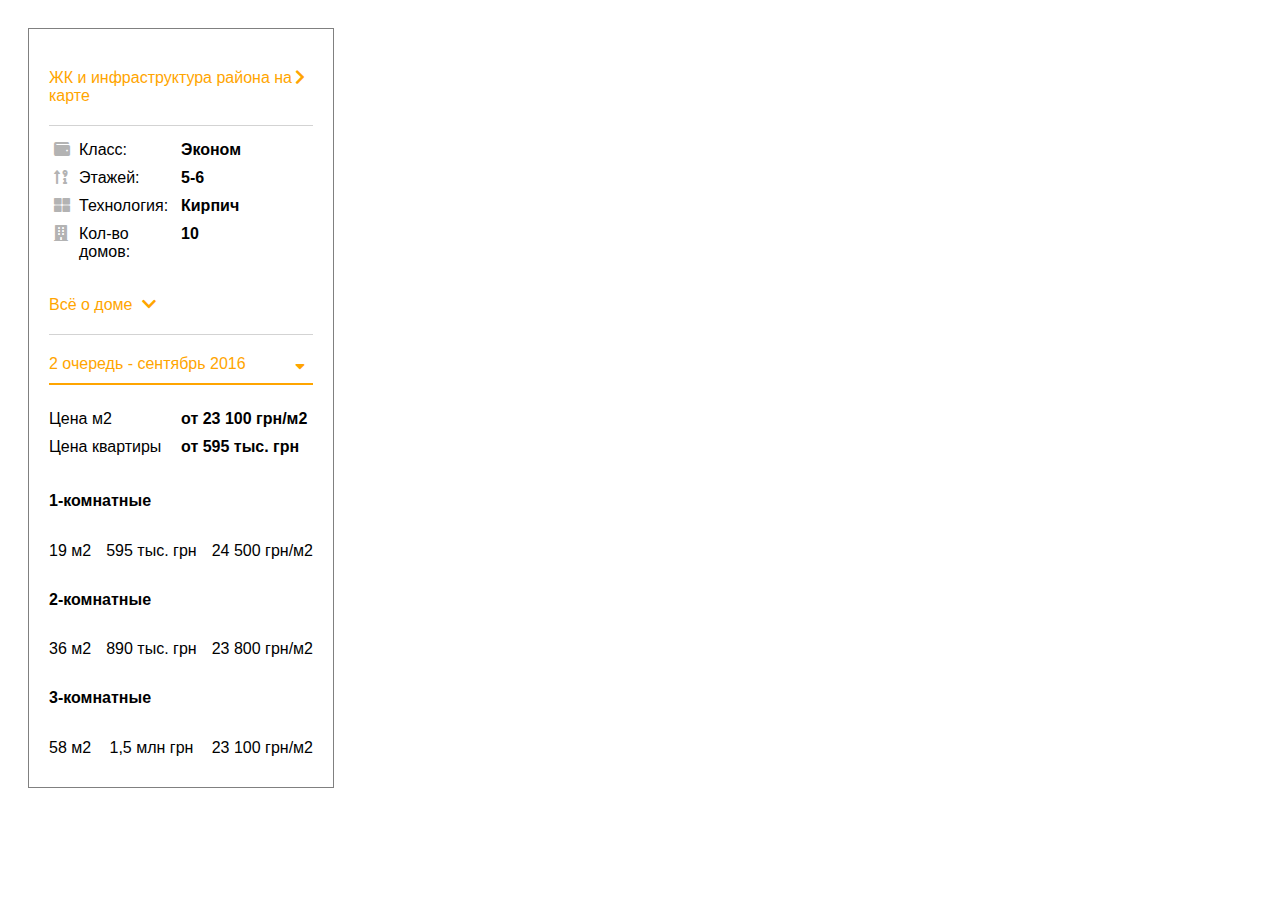
==== homework_009/page1.html @ 6793058f "add homework 009" ====
<!DOCTYPE html>
<html>
<head>
	<title>Title</title>
	<link rel="stylesheet" type="text/css" href="./page1.css">
	<link href="./ico/css/brands.css" rel="stylesheet">
	<link href="./ico/css/solid.css" rel="stylesheet">
</head>
<body>
<div class="flex-container">
	<div class="block-1">
		<div class="show-on-map show-more"><a href="#" class="links">ЖК и инфраструктура района на карте<a></div>
		<div class="flex-container">
			<div class="col col-1">
				<div class="row cls">Класс:</div>
				<div class="row floors">Этажей:</div>
				<div class="row technology">Технология:</div>
				<div class="row n-houses">Кол-во домов:</div>
			</div>
			<div class="col col-2">
				<div class="row">Эконом</div>
				<div class="row">5-6</div>
				<div class="row">Кирпич</div>
				<div class="row">10</div>
			</div>
		</div>
		<div class="about show-more"><a href="#" class="links">Всё о доме<a></div>
		<div class="queue show-more"><a href="#" class="links">2 очередь - сентябрь 2016<a></div>
		<div class="flex-container queue-info">
			<div class="col col-1">
				<div class="row">Цена м2</div>
				<div class="row">Цена квартиры</div>
			</div>
			<div class="col col-2">
				<div class="row">от 23 100 грн/м2</div>
				<div class="row">от 595 тыс. грн</div>
			</div>
		</div>
		<h4>1-комнатные</h4>
		<div class="flex-container flats">
			<div>19 м2</div>
			<div>595 тыс. грн</div>
			<div>24 500 грн/м2</div>
		</div>
		<h4>2-комнатные</h4>
		<div class="flex-container flats">
			<div>36 м2</div>
			<div>890 тыс. грн</div>
			<div>23 800 грн/м2</div>
		</div>
		<h4>3-комнатные</h4>
		<div class="flex-container flats">
			<div>58 м2</div>
			<div>1,5 млн грн</div>
			<div>23 100 грн/м2</div>
		</div>
	</div>
</div>
</body>
</html>
---- homework_009/page1.css ----
* {
	box-sizing: border-box;
	font-family: sans-serif;
}

.links {
	color: orange;
	text-decoration: none;
}

.flex-container {
	display: flex;
	padding: 20px;
}

.block-1 {
	width: 25%;
	padding: 20px;
	border: 1px solid gray;
}

.show-more {
	position: relative;
	padding: 20px 0;
	border-bottom: 1px solid lightgray;
}

.show-more .links {
	display: block;
}

.block-1 .show-on-map .links::after {
	content: '\f054';
	font-family: "Font Awesome 5 Free";
	position: absolute;
	top: 20px;
	right: 8px;
	font-weight: bold;
	color: orange;
}

.block-1 .flex-container {
	display: flex;
	flex-direction: row;
	justify-content: flex-start;
	padding: 10px 0;
}

.block-1 .flex-container .col {
	width: 50%;
}

.col .row {
	padding: 5px 0;
	position: relative;
}

.col-1 .row {
	padding-left: 30px;
}

.col-1 .cls::before {
	content: '\f555';
	font-family: "Font Awesome 5 Free";
	color: #b3b3b3;
	position: absolute;
	top: 5px;
	left: 5px;
}

.col-1 .floors::before {
	content: '\f887';
	font-family: "Font Awesome 5 Free";
	color: #b3b3b3;
	position: absolute;
	top: 5px;
	left: 5px;
}

.col-1 .technology::before {
	content: '\f009';
	font-family: "Font Awesome 5 Free";
	color: #b3b3b3;
	position: absolute;
	top: 5px;
	left: 5px;
}

.col-1 .n-houses::before {
	content: '\f1ad';
	font-family: "Font Awesome 5 Free";
	color: #b3b3b3;
	position: absolute;
	top: 5px;
	left: 5px;
}

.block-1 .flex-container .col-2 {
	font-weight: bold;
}

.block-1 .about .links::after {
	content: '\f078';
	font-family: "Font Awesome 5 Free";
	position: absolute;
	top: 20px;
	left: 93px;
	font-weight: bold;
	color: orange;
}

.block-1 .queue {
	border-bottom: 2px solid orange;
	padding-bottom: 10px;
}

.block-1 .queue .links::after {
	content: '\f0dd';
	font-family: "Font Awesome 5 Free";
	position: absolute;
	top: 20px;
	right: 8px;
	font-weight: bold;
	color: orange;
}

.block-1 .queue-info {
	padding-top: 20px;
}

.queue-info .col .row {
	padding: 5px 0 5px 0;
}

.block-1 .flats {
	justify-content: space-between;

}
---- homework_009/ico/css/brands.css ----
/*!
 * Font Awesome Free 5.11.2 by @fontawesome - https://fontawesome.com
 * License - https://fontawesome.com/license/free (Icons: CC BY 4.0, Fonts: SIL OFL 1.1, Code: MIT License)
 */
@font-face {
  font-family: 'Font Awesome 5 Brands';
  font-style: normal;
  font-weight: normal;
  font-display: auto;
  src: url("../webfonts/fa-brands-400.eot");
  src: url("../webfonts/fa-brands-400.eot?#iefix") format("embedded-opentype"), url("../webfonts/fa-brands-400.woff2") format("woff2"), url("../webfonts/fa-brands-400.woff") format("woff"), url("../webfonts/fa-brands-400.ttf") format("truetype"), url("../webfonts/fa-brands-400.svg#fontawesome") format("svg"); }

.fab {
  font-family: 'Font Awesome 5 Brands'; }
---- homework_009/ico/css/solid.css ----
/*!
 * Font Awesome Free 5.11.2 by @fontawesome - https://fontawesome.com
 * License - https://fontawesome.com/license/free (Icons: CC BY 4.0, Fonts: SIL OFL 1.1, Code: MIT License)
 */
@font-face {
  font-family: 'Font Awesome 5 Free';
  font-style: normal;
  font-weight: 900;
  font-display: auto;
  src: url("../webfonts/fa-solid-900.eot");
  src: url("../webfonts/fa-solid-900.eot?#iefix") format("embedded-opentype"), url("../webfonts/fa-solid-900.woff2") format("woff2"), url("../webfonts/fa-solid-900.woff") format("woff"), url("../webfonts/fa-solid-900.ttf") format("truetype"), url("../webfonts/fa-solid-900.svg#fontawesome") format("svg"); }

.fa,
.fas {
  font-family: 'Font Awesome 5 Free';
  font-weight: 900; }
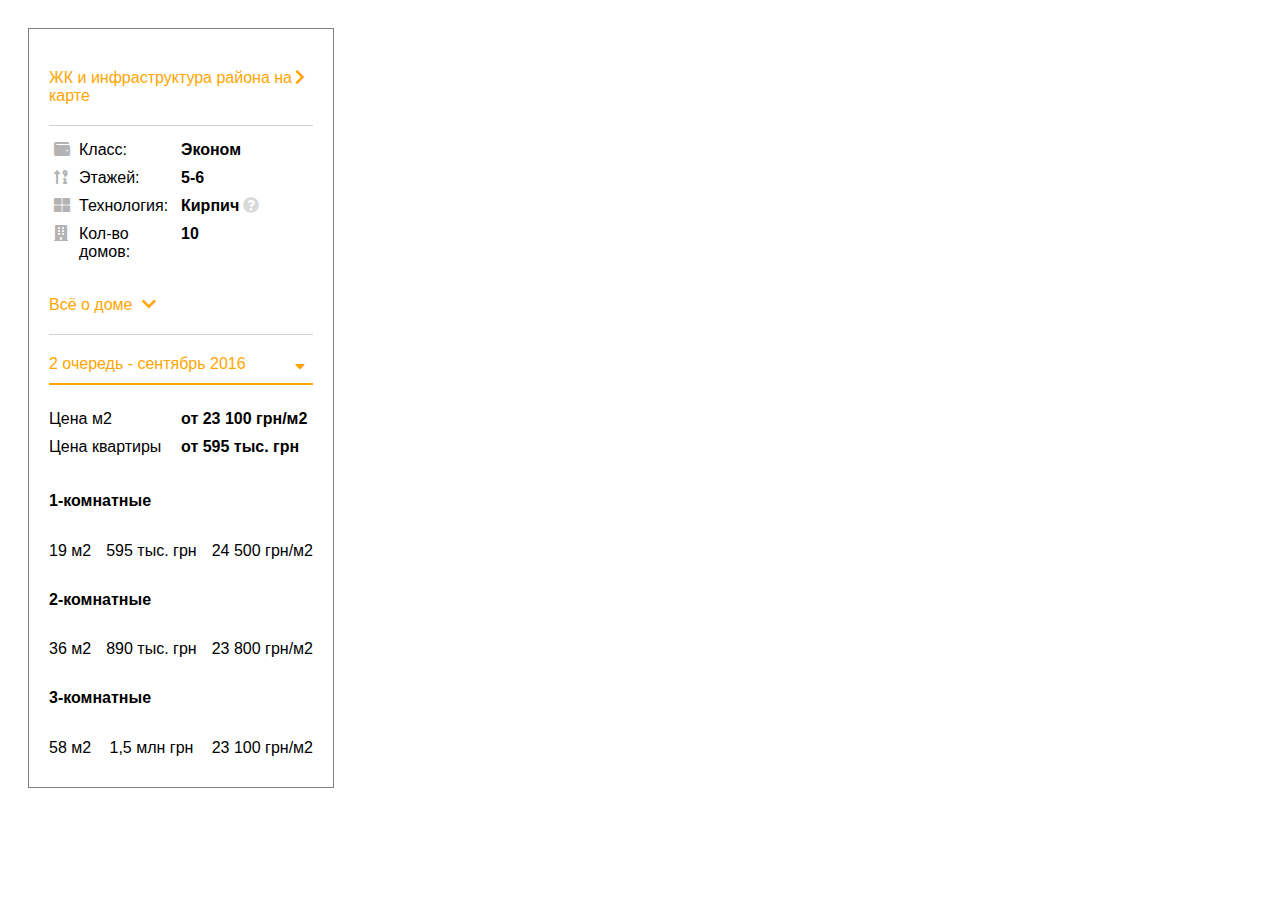
==== commit 0ee76c31: "update" ====
--- a/homework_009/page1.html
+++ b/homework_009/page1.html
@@ -20,7 +20,7 @@
 			<div class="col col-2">
 				<div class="row">Эконом</div>
 				<div class="row">5-6</div>
-				<div class="row">Кирпич</div>
+				<div class="row question">Кирпич</div>
 				<div class="row">10</div>
 			</div>
 		</div>
--- a/homework_009/page1.css
+++ b/homework_009/page1.css
@@ -99,6 +99,19 @@
 	font-weight: bold;
 }
 
+.col-2 .question {
+	padding-right: 25px;
+}
+
+.col-2 .question::after {
+	content: '\f059';
+	font-family: "Font Awesome 5 Free";
+	position: absolute;
+	top: 5px;
+	left: 62px;
+	color: #d9d9d9;
+}
+
 .block-1 .about .links::after {
 	content: '\f078';
 	font-family: "Font Awesome 5 Free";
